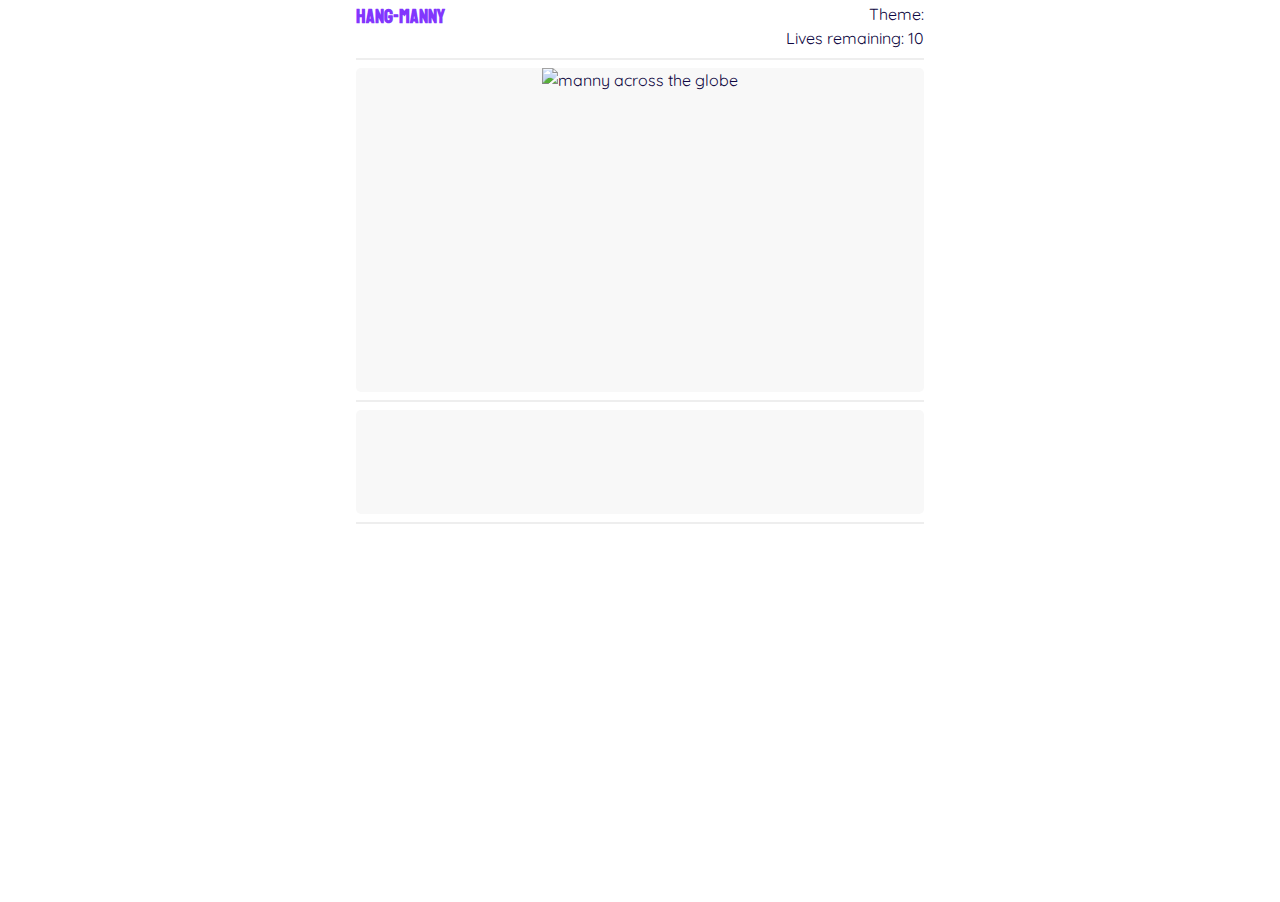
==== countries.html @ f79b267e "Create countries.html" ====
<!DOCTYPE html>
<html lang="en">
  <head>
    <!-- Set the page title -->
    <title>Hang-Manny Superheros</title>

    <!-- Set the charset we're using to UTF-8 -->
    <meta charset="UTF-8" />

    <!-- Set the screens default zoom / scale to 1 -->
    <meta name="viewport" content="width=device-width, initial-scale=1" />

    <!-- We are using a CSS Reset file to standardize browser default css -->
    <link rel="stylesheet" href="./reset.css" />

    <!-- This is where all of our awesome CSS code goes -->
    <link rel="stylesheet" href="./style.css" />

    <!--Google font-->
    <link rel="preconnect" href="https://fonts.googleapis.com">
    <link rel="preconnect" href="https://fonts.gstatic.com" crossorigin>
    <link href="https://fonts.googleapis.com/css2?family=Quicksand:wght@300;400;500;600;700&display=swap" rel="stylesheet">
    <link href="https://fonts.googleapis.com/css2?family=Koulen&display=swap" rel="stylesheet">

    <!-- Set the Favicon  -->
    <link rel="icon" href="images/favicon/Manny.png" type="image/pmg+xml" />
  </head>
  <body>
    
    <div class="container">
        <div class="game-info">
            <a href="index.html" class="game-name">Hang-Manny</a>
            <div class ="theme">Theme:<span></span>
            <div class="lives-left">Lives remaining: 10</div></div>
        </div>
        <hr>
        <div class="row">
            <div class="hangman-draw">
              <img id ="manny-start" 
              src="images/Mannie_1.png" 
              alt="manny across the globe" >

            </div>      
        </div>
        <hr>
        <div class="letters-guess"></div>
        <hr>
        <div class="letters"></div>
    </div>

     <!--Audio-->
     <audio id="success" src="audio/correct.mp3" preload="auto"></audio>
     <audio id="fail" src="audio/incorrect.mp3" preload="auto"></audio>
     
     <audio id="game-over" src="audio/game-over.mp3" preload="auto"></audio>
     <audio id="win" src="audio/win.mp3" preload="auto"></audio>

    <script src="./countries.js"></script>
  </body>
</html>
---- style.css ----
/*color palette 
#ABABB9 light grey
#FFFFFF white
#8236FD purple
#0E0741 dark blue
*/

/*start of themes page css*/

.themes-body {
   margin:0;
   background-color: #8236FD ;
}

.themes-header {
  position: relative;
  overflow: hidden;
  background-color: #0E0741;
  padding: 2rem;

}

.themes-header-text h1 {
  float: none;
    position: absolute;
    top: 50%;
    left: 50%;
    transform: translate(-50%, -50%);
  font-family: 'Quicksand', sans-serif;
  font-size: 3.5rem;
  color:#FFFFFF;

}

.themes-header-backbtn a img {
  max-height: 3rem;
  padding-bottom: 3rem;
}


.themes-container {
  box-sizing: border-box;
  display: flex;
   flex-direction: row;
   flex-wrap: nowrap;
   justify-content: space-between;

  max-width:max-content;
   margin-left: auto;
   margin-right: auto;
  position: relative;
}

.themes-list {

   padding: 3rem;
   display: flex;
   justify-content: space-around;
   gap: 4rem;
  list-style-type: none;
   text-decoration: none;
}

.themes-header-backbtn img:hover  {
	opacity: 70%;
	transition: .5s ease;
}  

.themes-list-li img:hover  {
	opacity: 70%;
	transition: .5s ease;
}

.themes-list-image {
  max-width: 100%;
  display: block;
  max-height: 300px;
   object-fit: cover;
  border-radius: 2.5rem;
  border-style: inset;
  border-color: #0E0741;
 }


 @media screen and (max-width: 840px) {
  .themes-list {

   padding: 3rem;
   display:grid;
   justify-content: space-around;
   gap: 4rem;
  list-style-type: none;
   text-decoration: none;
}

.themes-header-text h1 {
  float: none;
    position: absolute;
    top: 50%;
    left: 50%;
    transform: translate(-50%, -50%);
  font-family: 'Quicksand', sans-serif;
  font-size: 3rem;
  color:#FFFFFF;

}

}

/*end of themes page css*/

body{

    font-family: 'Quicksand', sans-serif;
}

.container{
    margin: 2px auto;
    min-width: 380px;
    max-width: 400px;
    font-size: 16px;
    color: #0E0741;
    display:flex;
    flex-direction: column;
    padding: 0 1rem;
}
 /**mobile view**/
 @media screen and (min-width: 400px ) {
    .container {
      width: 100%;
      max-width:100%;
      /*background-color: coral;*/
    }
    .letters .letter-box{
        width:40px;
        height: 40px;
        line-height: 40px;
    }
  }
  /**mobile view end**/

  /**tablet view**/
 @media screen and (min-width: 600px ) {
    .container {
      width: 100%;
      max-width:600px;
      /*background-color: #842626;*/
    }
  }
  /**tablet view end**/


.row{
    display: flex;
    background-color: #f8f8f8;
    justify-content: center;
    align-items: center;
    border-radius: 5px;
    object-fit: cover;
}

.row img{
   object-fit: cover;
}

hr{
    margin-top: 0.5rem;
    margin-bottom: 0.5rem;
    border: 1px solid #EEE;
}

.game-info{
display: flex;
justify-content: space-between;
}

.game-info .game-name{
font-weight: bold;
text-decoration: none;
font-family: 'Koulen', cursive;
font-size: 20px;
color:#8236FD;

}


.game-info .theme{
    text-align: right;
}

.game-info .theme span{
    text-transform: capitalize;
    color:#8236FD;
    font-weight: bold;
}

.hangman-draw{
    display: flex;
    height: 324px;
    border-radius: 10px;
}

.hangman-draw img{
    justify-content: center;
    height: 100%;
    width:100%;
}

 .letters {
    flex:1;
    text-align: center;
 }

 .letters.finished {
    pointer-events: none;
 }

 .letters .letter-box { 
    width: 45px;
    height: 45px;
    display: inline-block;
    background-color:#8236FD;
    box-shadow: rgba(0, 0, 0, 0.1) 0px 4px 12px;
    color: white;
    font-size: 20px;
    margin-right: 5px;
    line-height: 45px;
    text-transform: uppercase;
    font-weight: bold;
    cursor: pointer;
    margin-bottom: 5px;
    border-radius: 5px;
 }

 .letters .letter-box:hover { 
    opacity:0.8;
    transition: .2s ease;
 }

 .letters .letter-box:active { 
   opacity: 100%;
   background-color: #0E0741;
}

 .letters .letter-box.clicked { 
    background-color: #0E0741;
    opacity:.2;
    pointer-events: none;
 }
 

 .letters-guess {
    display: flex;
    background-color: #f8f8f8;
    padding: 20px;
    display: flex;
    justify-content: center;
    min-height: 104px;
    border-radius: 5px;
 }

 .letters-guess span{
    color:#0E0741;
    width: 50px;
    height: 50px;
    font-size: 24px;
    margin-right: 15px;
    text-align: center;
    line-height: 50px;
    text-transform: uppercase;
    font-weight: bold;
    border-bottom: 3px solid #0E0741;
 }

 .letters-guess span.with-space {
    background: none;
    border-bottom: none;
    position: relative;
 }

 .letters-guess span.with-space:before {
    content:' ';
    width: 20px;
    height: 4px;
    background-color: #8236FD;
    position: absolute;
    left: 50%;
    top: 50%;
    transform: translate(-50%, -50%);

 }

 .popup {
    position: fixed;
    background-color: #FFFFFF;
    padding: 40px 20px;
    width: 80%;
    top: 40%;
    left: 10%;
    text-align: center;
    font-size: 30px;
    font-weight: 20px;
    color: #0E0741;
    border-radius: 10px;
    box-shadow: 0px 10px 20px 5px rgba(68, 68, 68, 0.5);
    display: flex;
    flex-direction: column;
  }

  .popup button {
   
      background-color: #8236FD;
      color: #FFFFFF;
      font-weight:bold;
      border: none;
      border-radius: 5px;
      padding: .5rem;
      margin-top: 2rem;
      cursor: pointer;
      width:50%;
      align-self: center;
  }

  .popup button:hover {
   opacity: 80%;
   transition: .2s ease;
  }

  .popup button:active {
   background-color: #0E0741;
   opacity: 100%;
  }


/*
  Screen reader text utility class
*/
.sr-only {
    position: absolute;
    width: 1px;
    height: 1px;
    padding: 0;
    margin: -1px;
    overflow: hidden;
    clip: rect(0, 0, 0, 0);
    white-space: nowrap;
    border-width: 0;
  }
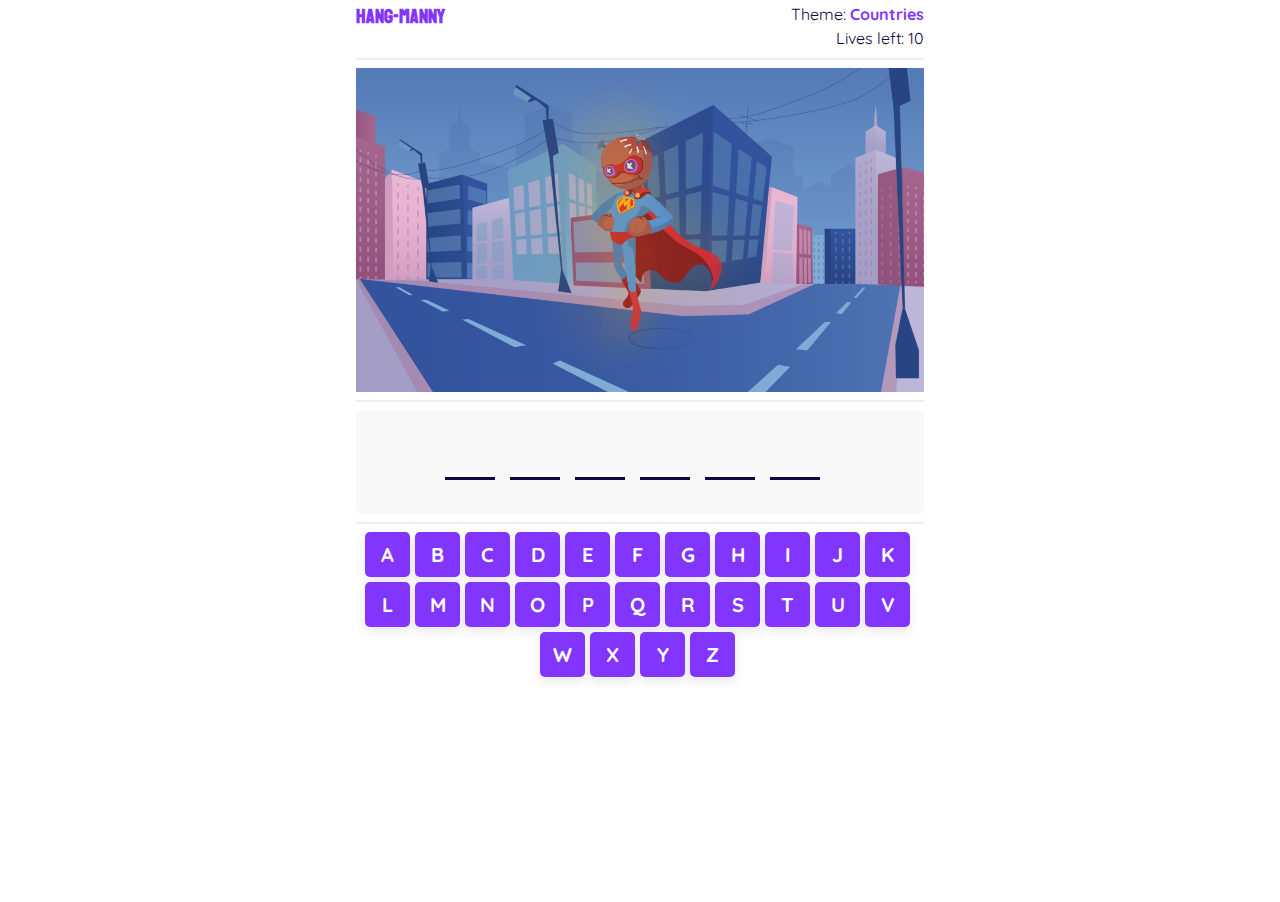
==== commit 80f27cb8: "Update countries.html" ====
--- a/countries.html
+++ b/countries.html
@@ -37,7 +37,7 @@
         <div class="row">
             <div class="hangman-draw">
               <img id ="manny-start" 
-              src="images/Mannie_1.png" 
+              src="images/Pilot-Manny_1.png" 
               alt="manny across the globe" >
 
             </div>      
--- a/style.css
+++ b/style.css
@@ -34,9 +34,8 @@
 }
 
 .themes-header-backbtn a img {
-  max-height: 3rem;
-  padding-bottom: 3rem;
-}
+   width:35px
+ }
 
 
 .themes-container {
@@ -182,6 +181,16 @@
 font-size: 20px;
 color:#8236FD;
 
+}
+
+.game-info .game-name:hover { 
+   opacity:0.8;
+   transition: .2s ease;
+}
+
+.game-info .game-name:active { 
+  opacity: 100%;
+  color: #0E0741;
 }
 
 
